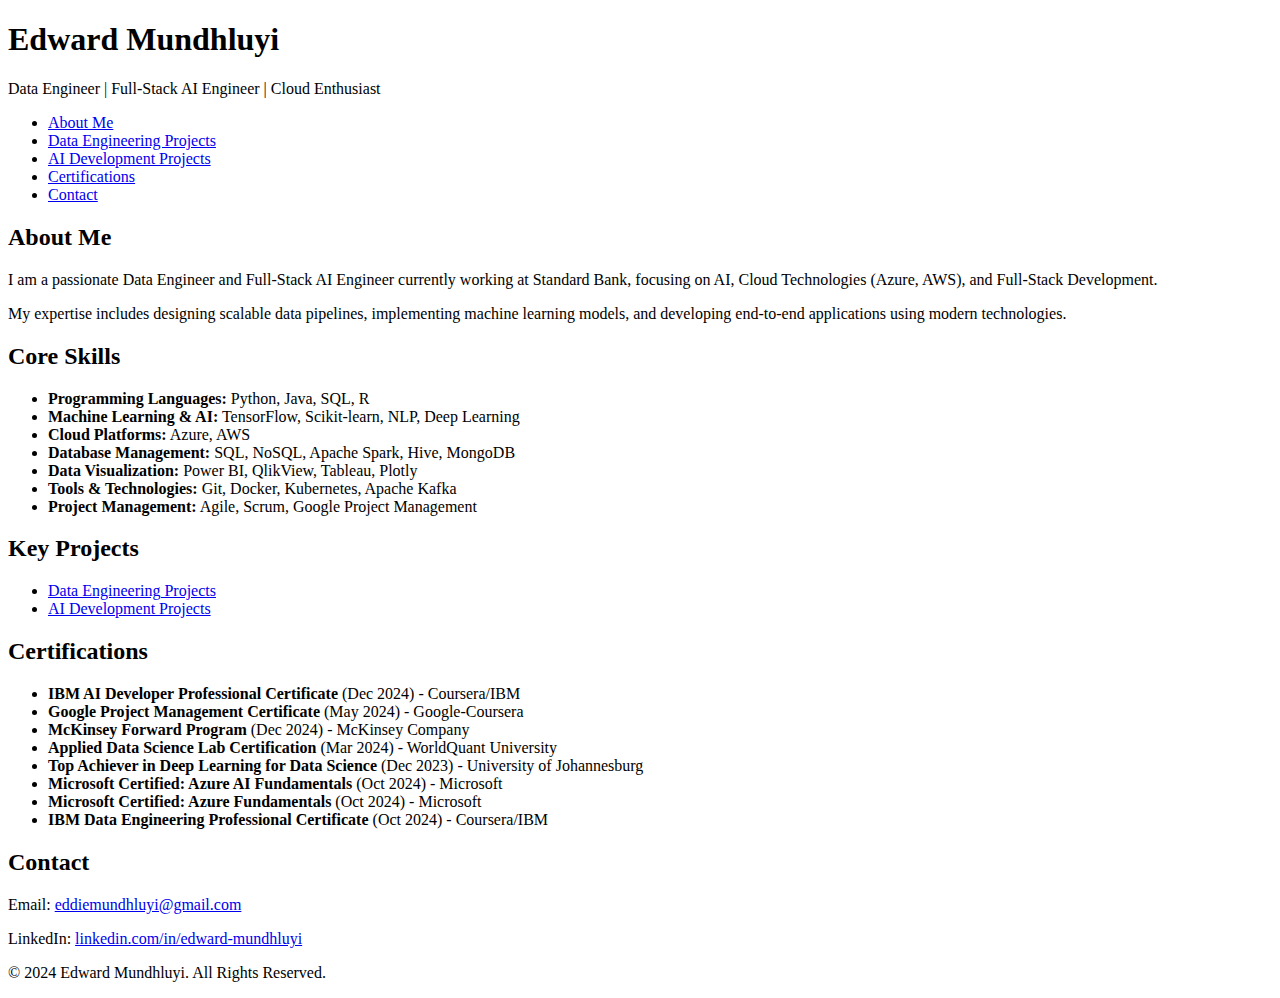
==== index.html @ 8ec017a7 "Create index.html" ====
<!DOCTYPE html>
<html lang="en">
<head>
    <meta charset="UTF-8">
    <meta name="viewport" content="width=device-width, initial-scale=1.0">
    <title>Edward Mundhluyi - Professional Profile</title>
    <link rel="stylesheet" href="style.css">
</head>
<body>

    <header>
        <div class="container">
            <h1>Edward Mundhluyi</h1>
            <p>Data Engineer | Full-Stack AI Engineer | Cloud Enthusiast</p>
            <nav>
                <ul>
                    <li><a href="#about">About Me</a></li>
                    <li><a href="data_engineering_projects.html">Data Engineering Projects</a></li>
                    <li><a href="ai_development_projects.html">AI Development Projects</a></li>
                    <li><a href="#certifications">Certifications</a></li>
                    <li><a href="#contact">Contact</a></li>
                </ul>
            </nav>
        </div>
    </header>

    <section id="about">
        <div class="container">
            <h2>About Me</h2>
            <p>I am a passionate Data Engineer and Full-Stack AI Engineer currently working at Standard Bank, focusing on AI, Cloud Technologies (Azure, AWS), and Full-Stack Development.</p>
            <p>My expertise includes designing scalable data pipelines, implementing machine learning models, and developing end-to-end applications using modern technologies.</p>
        </div>
    </section>

    <section id="skills">
        <div class="container">
            <h2>Core Skills</h2>
            <ul>
                <li><strong>Programming Languages:</strong> Python, Java, SQL, R</li>
                <li><strong>Machine Learning & AI:</strong> TensorFlow, Scikit-learn, NLP, Deep Learning</li>
                <li><strong>Cloud Platforms:</strong> Azure, AWS</li>
                <li><strong>Database Management:</strong> SQL, NoSQL, Apache Spark, Hive, MongoDB</li>
                <li><strong>Data Visualization:</strong> Power BI, QlikView, Tableau, Plotly</li>
                <li><strong>Tools & Technologies:</strong> Git, Docker, Kubernetes, Apache Kafka</li>
                <li><strong>Project Management:</strong> Agile, Scrum, Google Project Management</li>
            </ul>
        </div>
    </section>

    <section id="projects">
        <div class="container">
            <h2>Key Projects</h2>
            <ul>
                <li><a href="data_engineering_projects.html">Data Engineering Projects</a></li>
                <li><a href="ai_development_projects.html">AI Development Projects</a></li>
            </ul>
        </div>
    </section>

    <section id="certifications">
        <div class="container">
            <h2>Certifications</h2>
            <ul>
                <li><strong>IBM AI Developer Professional Certificate</strong> (Dec 2024) - Coursera/IBM</li>
                <li><strong>Google Project Management Certificate</strong> (May 2024) - Google-Coursera</li>
                <li><strong>McKinsey Forward Program</strong> (Dec 2024) - McKinsey Company</li>
                <li><strong>Applied Data Science Lab Certification</strong> (Mar 2024) - WorldQuant University</li>
                <li><strong>Top Achiever in Deep Learning for Data Science</strong> (Dec 2023) - University of Johannesburg</li>
                <li><strong>Microsoft Certified: Azure AI Fundamentals</strong> (Oct 2024) - Microsoft</li>
                <li><strong>Microsoft Certified: Azure Fundamentals</strong> (Oct 2024) - Microsoft</li>
                <li><strong>IBM Data Engineering Professional Certificate</strong> (Oct 2024) - Coursera/IBM</li>
            </ul>
        </div>
    </section>

    <section id="contact">
        <div class="container">
            <h2>Contact</h2>
            <p>Email: <a href="mailto:eddiemundhluyi@gmail.com">eddiemundhluyi@gmail.com</a></p>
            <p>LinkedIn: <a href="https://www.linkedin.com/in/edward-mundhluyi-973920193" target="_blank">linkedin.com/in/edward-mundhluyi</a></p>
        </div>
    </section>

    <footer>
        <div class="container">
            <p>&copy; 2024 Edward Mundhluyi. All Rights Reserved.</p>
        </div>
    </footer>

</body>
</html>
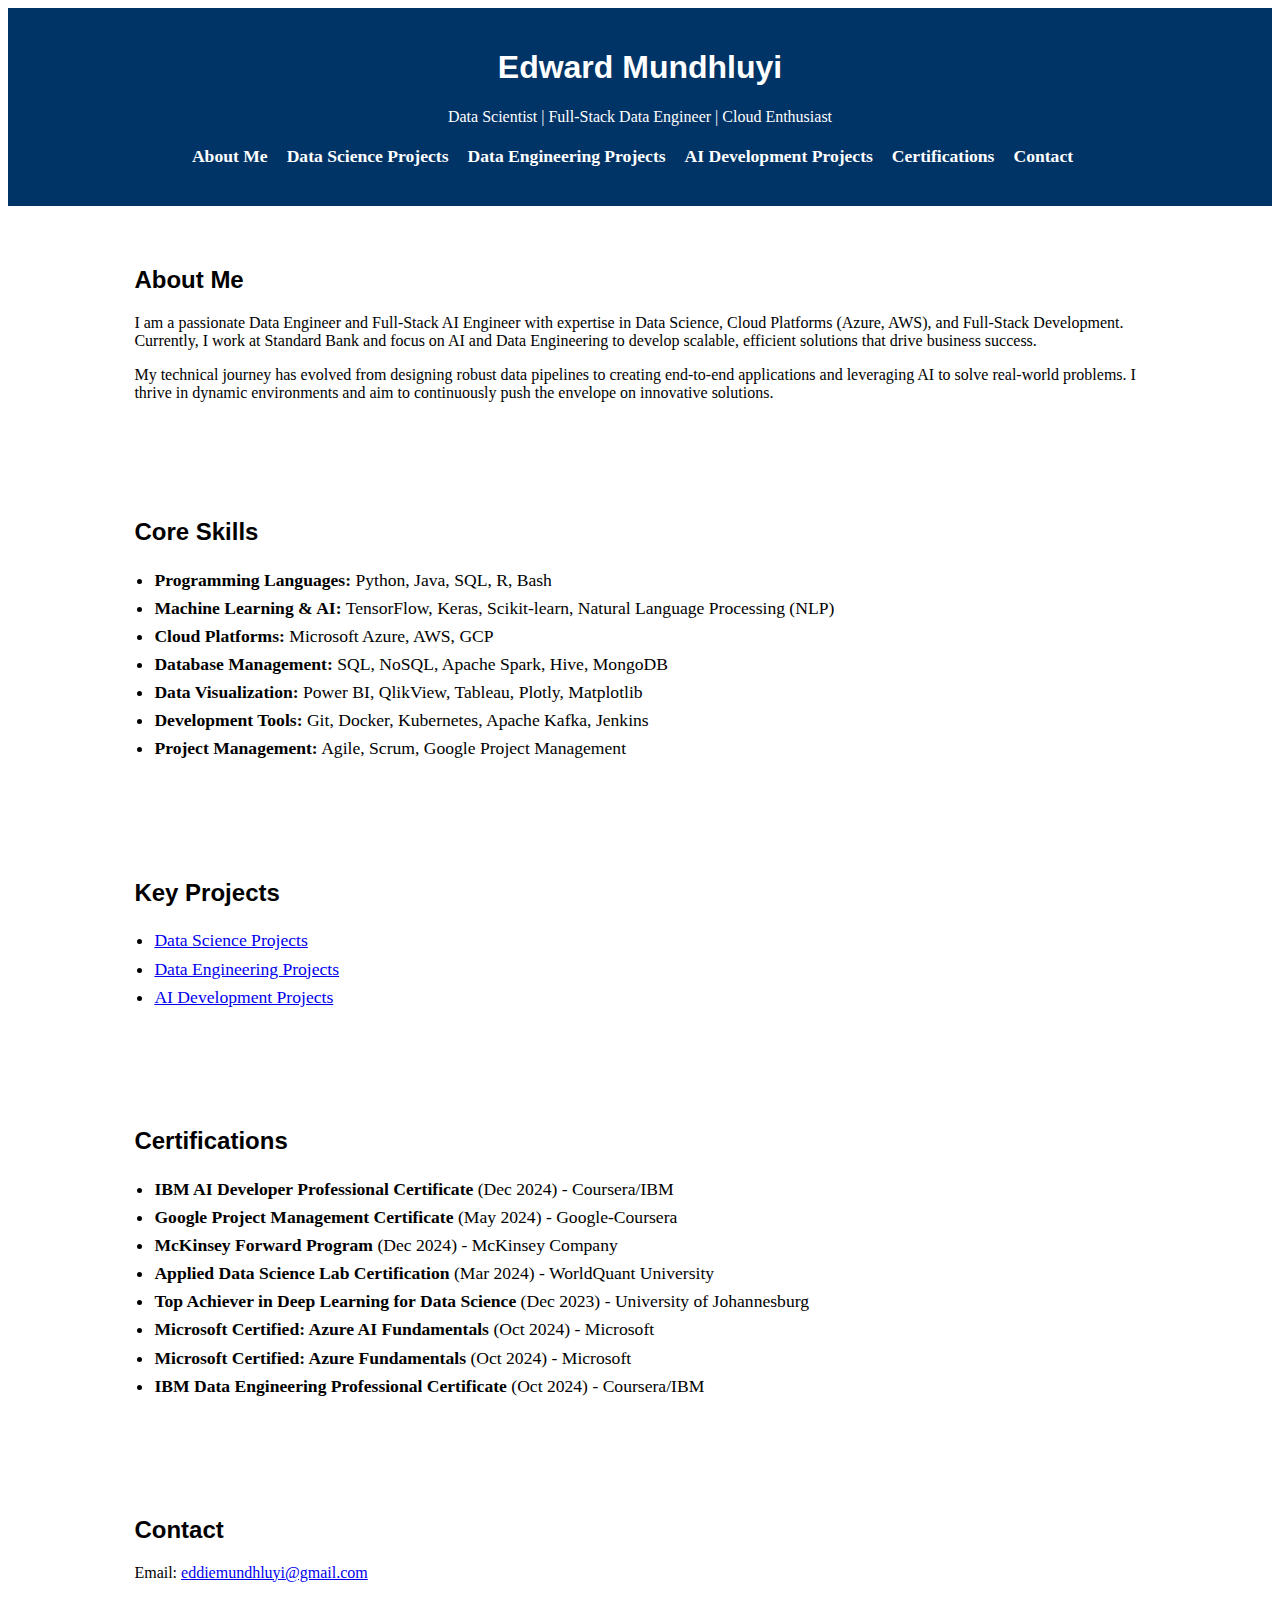
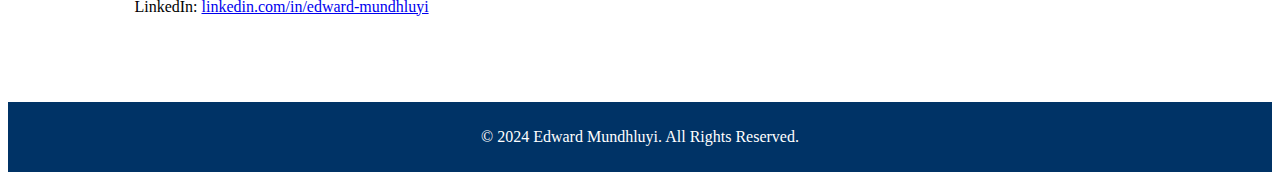
==== commit 86295426: "Create index.html" ====
--- a/index.html
+++ b/index.html
@@ -5,20 +5,22 @@
     <meta name="viewport" content="width=device-width, initial-scale=1.0">
     <title>Edward Mundhluyi - Professional Profile</title>
     <link rel="stylesheet" href="style.css">
+    <script src="script.js" defer></script> <!-- Link to the JS file -->
 </head>
 <body>
 
     <header>
         <div class="container">
             <h1>Edward Mundhluyi</h1>
-            <p>Data Engineer | Full-Stack AI Engineer | Cloud Enthusiast</p>
+            <p>Data Scientist | Full-Stack Data Engineer | Cloud Enthusiast</p>
             <nav>
                 <ul>
-                    <li><a href="#about">About Me</a></li>
-                    <li><a href="data_engineering_projects.html">Data Engineering Projects</a></li>
-                    <li><a href="ai_development_projects.html">AI Development Projects</a></li>
-                    <li><a href="#certifications">Certifications</a></li>
-                    <li><a href="#contact">Contact</a></li>
+                    <li><a href="#about" class="nav-link">About Me</a></li>
+                    <li><a href="data_science_projects.html" class="nav-link">Data Science Projects</a></li>
+                    <li><a href="data_engineering_projects.html" class="nav-link">Data Engineering Projects</a></li>
+                    <li><a href="ai_development_projects.html" class="nav-link">AI Development Projects</a></li>
+                    <li><a href="#certifications" class="nav-link">Certifications</a></li>
+                    <li><a href="#contact" class="nav-link">Contact</a></li>
                 </ul>
             </nav>
         </div>
@@ -27,8 +29,8 @@
     <section id="about">
         <div class="container">
             <h2>About Me</h2>
-            <p>I am a passionate Data Engineer and Full-Stack AI Engineer currently working at Standard Bank, focusing on AI, Cloud Technologies (Azure, AWS), and Full-Stack Development.</p>
-            <p>My expertise includes designing scalable data pipelines, implementing machine learning models, and developing end-to-end applications using modern technologies.</p>
+            <p>I am a passionate Data Engineer and Full-Stack AI Engineer with expertise in Data Science, Cloud Platforms (Azure, AWS), and Full-Stack Development. Currently, I work at Standard Bank and focus on AI and Data Engineering to develop scalable, efficient solutions that drive business success.</p>
+            <p>My technical journey has evolved from designing robust data pipelines to creating end-to-end applications and leveraging AI to solve real-world problems. I thrive in dynamic environments and aim to continuously push the envelope on innovative solutions.</p>
         </div>
     </section>
 
@@ -36,12 +38,12 @@
         <div class="container">
             <h2>Core Skills</h2>
             <ul>
-                <li><strong>Programming Languages:</strong> Python, Java, SQL, R</li>
-                <li><strong>Machine Learning & AI:</strong> TensorFlow, Scikit-learn, NLP, Deep Learning</li>
-                <li><strong>Cloud Platforms:</strong> Azure, AWS</li>
+                <li><strong>Programming Languages:</strong> Python, Java, SQL, R, Bash</li>
+                <li><strong>Machine Learning & AI:</strong> TensorFlow, Keras, Scikit-learn, Natural Language Processing (NLP)</li>
+                <li><strong>Cloud Platforms:</strong> Microsoft Azure, AWS, GCP</li>
                 <li><strong>Database Management:</strong> SQL, NoSQL, Apache Spark, Hive, MongoDB</li>
-                <li><strong>Data Visualization:</strong> Power BI, QlikView, Tableau, Plotly</li>
-                <li><strong>Tools & Technologies:</strong> Git, Docker, Kubernetes, Apache Kafka</li>
+                <li><strong>Data Visualization:</strong> Power BI, QlikView, Tableau, Plotly, Matplotlib</li>
+                <li><strong>Development Tools:</strong> Git, Docker, Kubernetes, Apache Kafka, Jenkins</li>
                 <li><strong>Project Management:</strong> Agile, Scrum, Google Project Management</li>
             </ul>
         </div>
@@ -51,6 +53,7 @@
         <div class="container">
             <h2>Key Projects</h2>
             <ul>
+                <li><a href="data_science_projects.html">Data Science Projects</a></li>
                 <li><a href="data_engineering_projects.html">Data Engineering Projects</a></li>
                 <li><a href="ai_development_projects.html">AI Development Projects</a></li>
             </ul>
--- a/style.css
+++ b/style.css
@@ -0,0 +1,55 @@
+/* Style for header */
+header {
+    background-color: #003366;
+    color: white;
+    padding: 20px 0;
+    text-align: center;
+}
+
+header nav ul {
+    list-style-type: none;
+    padding: 0;
+}
+
+header nav ul li {
+    display: inline;
+    margin-right: 15px;
+}
+
+header nav ul li a {
+    color: white;
+    text-decoration: none;
+    font-weight: bold;
+}
+
+h1, h2 {
+    font-family: Arial, sans-serif;
+}
+
+/* Section styles */
+section {
+    padding: 40px 0;
+}
+
+.container {
+    width: 80%;
+    margin: 0 auto;
+}
+
+ul {
+    padding-left: 20px;
+}
+
+ul li {
+    font-size: 1.1rem;
+    line-height: 1.6;
+}
+
+/* Footer styles */
+footer {
+    background-color: #003366;
+    color: white;
+    text-align: center;
+    padding: 10px;
+    margin-top: 30px;
+}
